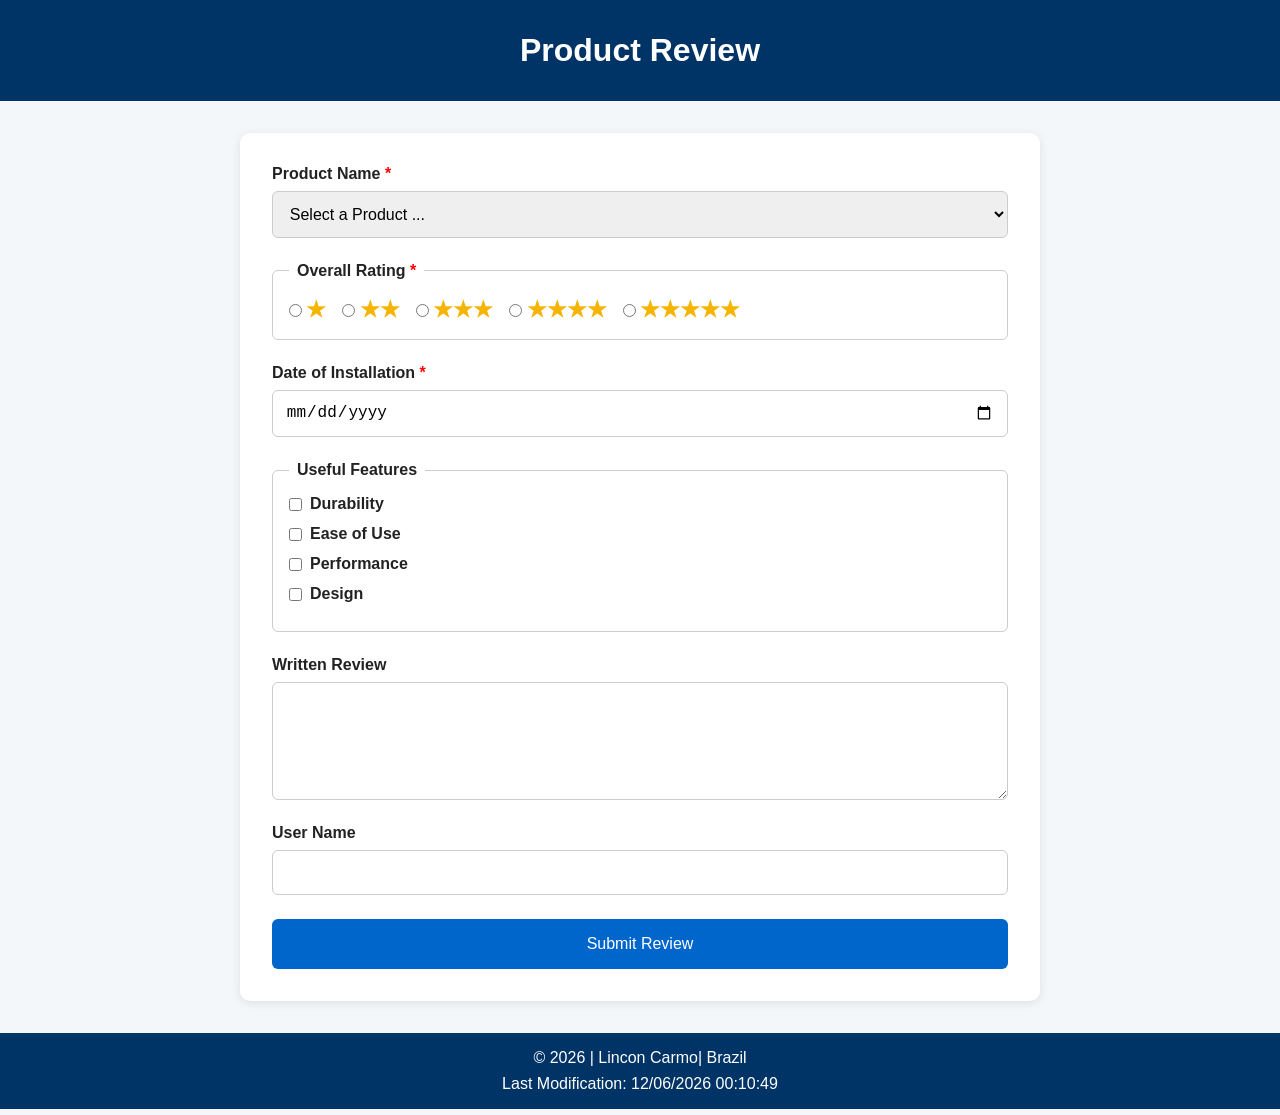
==== form/form.html @ 395b92e2 "form" ====
<!DOCTYPE html>
<html lang="en">
<head>
    <meta charset="UTF-8">
    <meta name="viewport" content="width=device-width, initial-scale=1.0">
    <meta name="description" content="Product Review Form">

    <title>Product Review Form</title>

    <link rel="stylesheet" href="styles/form.css">

    <script src="scripts/products.js" defer></script>
    <script src="scripts/form.js" defer></script>
</head>
<body>

<header>
    <h1>Product Review</h1>
</header>

<main>

    <form action="review.html" method="get">

        <div class="form-group">
            <label for="productName">
                Product Name <span class="required">*</span>
            </label>

            <select id="productName" name="productName" required>
                <option value="" selected disabled>
                    Select a Product ...
                </option>
            </select>
        </div>

        <fieldset>
            <legend>Overall Rating <span class="required">*</span></legend>

            <div class="rating-container">

                <div>
                    <input type="radio" id="rating1" name="rating" value="1" required>
                    <label for="rating1">★</label>
                </div>

                <div>
                    <input type="radio" id="rating2" name="rating" value="2">
                    <label for="rating2">★★</label>
                </div>

                <div>
                    <input type="radio" id="rating3" name="rating" value="3">
                    <label for="rating3">★★★</label>
                </div>

                <div>
                    <input type="radio" id="rating4" name="rating" value="4">
                    <label for="rating4">★★★★</label>
                </div>

                <div>
                    <input type="radio" id="rating5" name="rating" value="5">
                    <label for="rating5">★★★★★</label>
                </div>

            </div>
        </fieldset>

        <div class="form-group">
            <label for="installDate">
                Date of Installation
                <span class="required">*</span>
            </label>

            <input
                type="date"
                id="installDate"
                name="installDate"
                required>
        </div>

        <fieldset>
            <legend>Useful Features</legend>

            <div class="checkbox-group">
                <input type="checkbox"
                       id="durability"
                       name="features"
                       value="Durability">

                <label for="durability">Durability</label>
            </div>

            <div class="checkbox-group">
                <input type="checkbox"
                       id="easeOfUse"
                       name="features"
                       value="Ease of Use">

                <label for="easeOfUse">Ease of Use</label>
            </div>

            <div class="checkbox-group">
                <input type="checkbox"
                       id="performance"
                       name="features"
                       value="Performance">

                <label for="performance">Performance</label>
            </div>

            <div class="checkbox-group">
                <input type="checkbox"
                       id="design"
                       name="features"
                       value="Design">

                <label for="design">Design</label>
            </div>
        </fieldset>

        <div class="form-group">
            <label for="review">
                Written Review
            </label>

            <textarea
                id="review"
                name="review"
                rows="5"></textarea>
        </div>

        <div class="form-group">
            <label for="username">
                User Name
            </label>

            <input
                type="text"
                id="username"
                name="username">
        </div>

        <input
            type="submit"
            value="Submit Review"
            class="submit-btn">

    </form>

</main>

<footer>
    <p>
        &copy;
        <span id="currentyear"></span>
        | Lincon Carmo| Brazil
    </p>

    <p id="lastModified"></p>
</footer>

</body>
</html>
---- form/styles/form.css ----
* {
    margin: 0;
    padding: 0;
    box-sizing: border-box;
}

body {
    font-family: Arial, Helvetica, sans-serif;
    background-color: #f4f7fa;
    color: #222;
    min-height: 100vh;
}

header {
    background-color: #003366;
    color: white;
    text-align: center;
    padding: 2rem;
}

main {
    max-width: 800px;
    margin: 2rem auto;
    padding: 2rem;
    background-color: white;
    border-radius: 10px;
    box-shadow: 0 2px 10px rgba(0,0,0,.1);
}

form {
    display: flex;
    flex-direction: column;
    gap: 1.5rem;
}

.form-group {
    display: flex;
    flex-direction: column;
}

label {
    margin-bottom: .5rem;
    font-weight: 600;
}

input[type="text"],
input[type="date"],
select,
textarea {
    padding: .8rem;
    border: 1px solid #ccc;
    border-radius: 6px;
    font-size: 1rem;
}

fieldset {
    padding: 1rem;
    border: 1px solid #ccc;
    border-radius: 6px;
}

legend {
    padding: 0 .5rem;
    font-weight: bold;
}

.rating-container {
    display: flex;
    flex-wrap: wrap;
    gap: 1rem;
}

.rating-container label {
    font-size: 1.4rem;
    color: #f4b400;
    cursor: pointer;
}

.checkbox-group {
    display: flex;
    align-items: center;
    gap: .5rem;
    margin-bottom: .75rem;
}

.checkbox-group label {
    margin: 0;
}

.required {
    color: red;
}

.submit-btn {
    background-color: #0066cc;
    color: white;
    border: none;
    padding: 1rem;
    font-size: 1rem;
    border-radius: 6px;
    cursor: pointer;
}

.submit-btn:hover {
    background-color: #004f9e;
}

.confirmation {
    text-align: center;
}

footer {
    background-color: #003366;
    color: white;
    text-align: center;
    padding: 1rem;
}

#lastModified {
    margin-top: .5rem;
}

@media (max-width: 768px) {

    main {
        margin: 1rem;
        padding: 1rem;
    }

    .rating-container {
        flex-direction: column;
    }
}
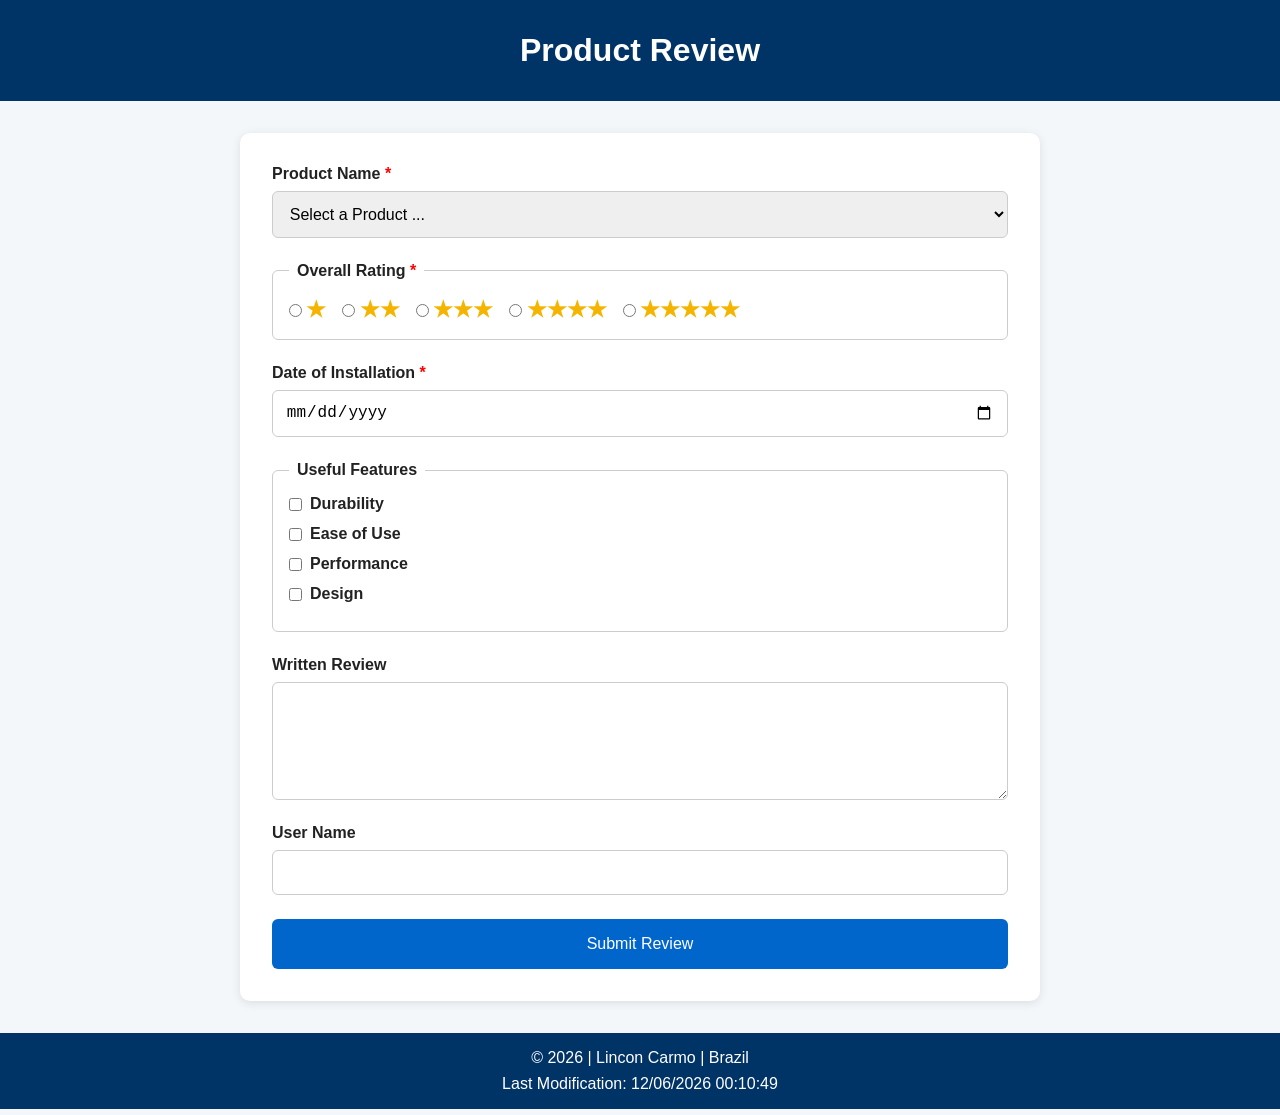
==== commit f0f94d47: "Fix audit report issues" ====
--- a/form/form.html
+++ b/form/form.html
@@ -2,8 +2,15 @@
 <html lang="en">
 <head>
     <meta charset="UTF-8">
-    <meta name="viewport" content="width=device-width, initial-scale=1.0">
-    <meta name="description" content="Product Review Form">
+
+    <meta name="viewport"
+          content="width=device-width, initial-scale=1.0">
+
+    <meta name="description"
+          content="Submit a product review by selecting a product, rating its performance, choosing useful features, and sharing your feedback.">
+
+    <meta name="author"
+          content="Lincon Carmo">
 
     <title>Product Review Form</title>
 
@@ -24,50 +31,92 @@
 
         <div class="form-group">
             <label for="productName">
-                Product Name <span class="required">*</span>
-            </label>
-
-            <select id="productName" name="productName" required>
+                Product Name
+                <span class="required">*</span>
+            </label>
+
+            <select
+                id="productName"
+                name="productName"
+                required>
+
                 <option value="" selected disabled>
                     Select a Product ...
                 </option>
+
             </select>
         </div>
 
         <fieldset>
-            <legend>Overall Rating <span class="required">*</span></legend>
+
+            <legend>
+                Overall Rating
+                <span class="required">*</span>
+            </legend>
 
             <div class="rating-container">
 
                 <div>
-                    <input type="radio" id="rating1" name="rating" value="1" required>
+                    <input
+                        type="radio"
+                        id="rating1"
+                        name="rating"
+                        value="1"
+                        required>
+
                     <label for="rating1">★</label>
                 </div>
 
                 <div>
-                    <input type="radio" id="rating2" name="rating" value="2">
+                    <input
+                        type="radio"
+                        id="rating2"
+                        name="rating"
+                        value="2"
+                        required>
+
                     <label for="rating2">★★</label>
                 </div>
 
                 <div>
-                    <input type="radio" id="rating3" name="rating" value="3">
+                    <input
+                        type="radio"
+                        id="rating3"
+                        name="rating"
+                        value="3"
+                        required>
+
                     <label for="rating3">★★★</label>
                 </div>
 
                 <div>
-                    <input type="radio" id="rating4" name="rating" value="4">
+                    <input
+                        type="radio"
+                        id="rating4"
+                        name="rating"
+                        value="4"
+                        required>
+
                     <label for="rating4">★★★★</label>
                 </div>
 
                 <div>
-                    <input type="radio" id="rating5" name="rating" value="5">
+                    <input
+                        type="radio"
+                        id="rating5"
+                        name="rating"
+                        value="5"
+                        required>
+
                     <label for="rating5">★★★★★</label>
                 </div>
 
             </div>
+
         </fieldset>
 
         <div class="form-group">
+
             <label for="installDate">
                 Date of Installation
                 <span class="required">*</span>
@@ -78,49 +127,73 @@
                 id="installDate"
                 name="installDate"
                 required>
+
         </div>
 
         <fieldset>
+
             <legend>Useful Features</legend>
 
             <div class="checkbox-group">
-                <input type="checkbox"
-                       id="durability"
-                       name="features"
-                       value="Durability">
-
-                <label for="durability">Durability</label>
-            </div>
-
-            <div class="checkbox-group">
-                <input type="checkbox"
-                       id="easeOfUse"
-                       name="features"
-                       value="Ease of Use">
-
-                <label for="easeOfUse">Ease of Use</label>
-            </div>
-
-            <div class="checkbox-group">
-                <input type="checkbox"
-                       id="performance"
-                       name="features"
-                       value="Performance">
-
-                <label for="performance">Performance</label>
-            </div>
-
-            <div class="checkbox-group">
-                <input type="checkbox"
-                       id="design"
-                       name="features"
-                       value="Design">
-
-                <label for="design">Design</label>
-            </div>
+
+                <input
+                    type="checkbox"
+                    id="durability"
+                    name="features"
+                    value="Durability">
+
+                <label for="durability">
+                    Durability
+                </label>
+
+            </div>
+
+            <div class="checkbox-group">
+
+                <input
+                    type="checkbox"
+                    id="easeOfUse"
+                    name="features"
+                    value="Ease of Use">
+
+                <label for="easeOfUse">
+                    Ease of Use
+                </label>
+
+            </div>
+
+            <div class="checkbox-group">
+
+                <input
+                    type="checkbox"
+                    id="performance"
+                    name="features"
+                    value="Performance">
+
+                <label for="performance">
+                    Performance
+                </label>
+
+            </div>
+
+            <div class="checkbox-group">
+
+                <input
+                    type="checkbox"
+                    id="design"
+                    name="features"
+                    value="Design">
+
+                <label for="design">
+                    Design
+                </label>
+
+            </div>
+
         </fieldset>
 
         <div class="form-group">
+
             <label for="review">
                 Written Review
             </label>
@@ -129,9 +202,11 @@
                 id="review"
                 name="review"
                 rows="5"></textarea>
-        </div>
-
-        <div class="form-group">
+
+        </div>
+
+        <div class="form-group">
+
             <label for="username">
                 User Name
             </label>
@@ -140,6 +215,7 @@
                 type="text"
                 id="username"
                 name="username">
+
         </div>
 
         <input
@@ -152,13 +228,15 @@
 </main>
 
 <footer>
+
     <p>
         &copy;
         <span id="currentyear"></span>
-        | Lincon Carmo| Brazil
+        | Lincon Carmo | Brazil
     </p>
 
     <p id="lastModified"></p>
+
 </footer>
 
 </body>
